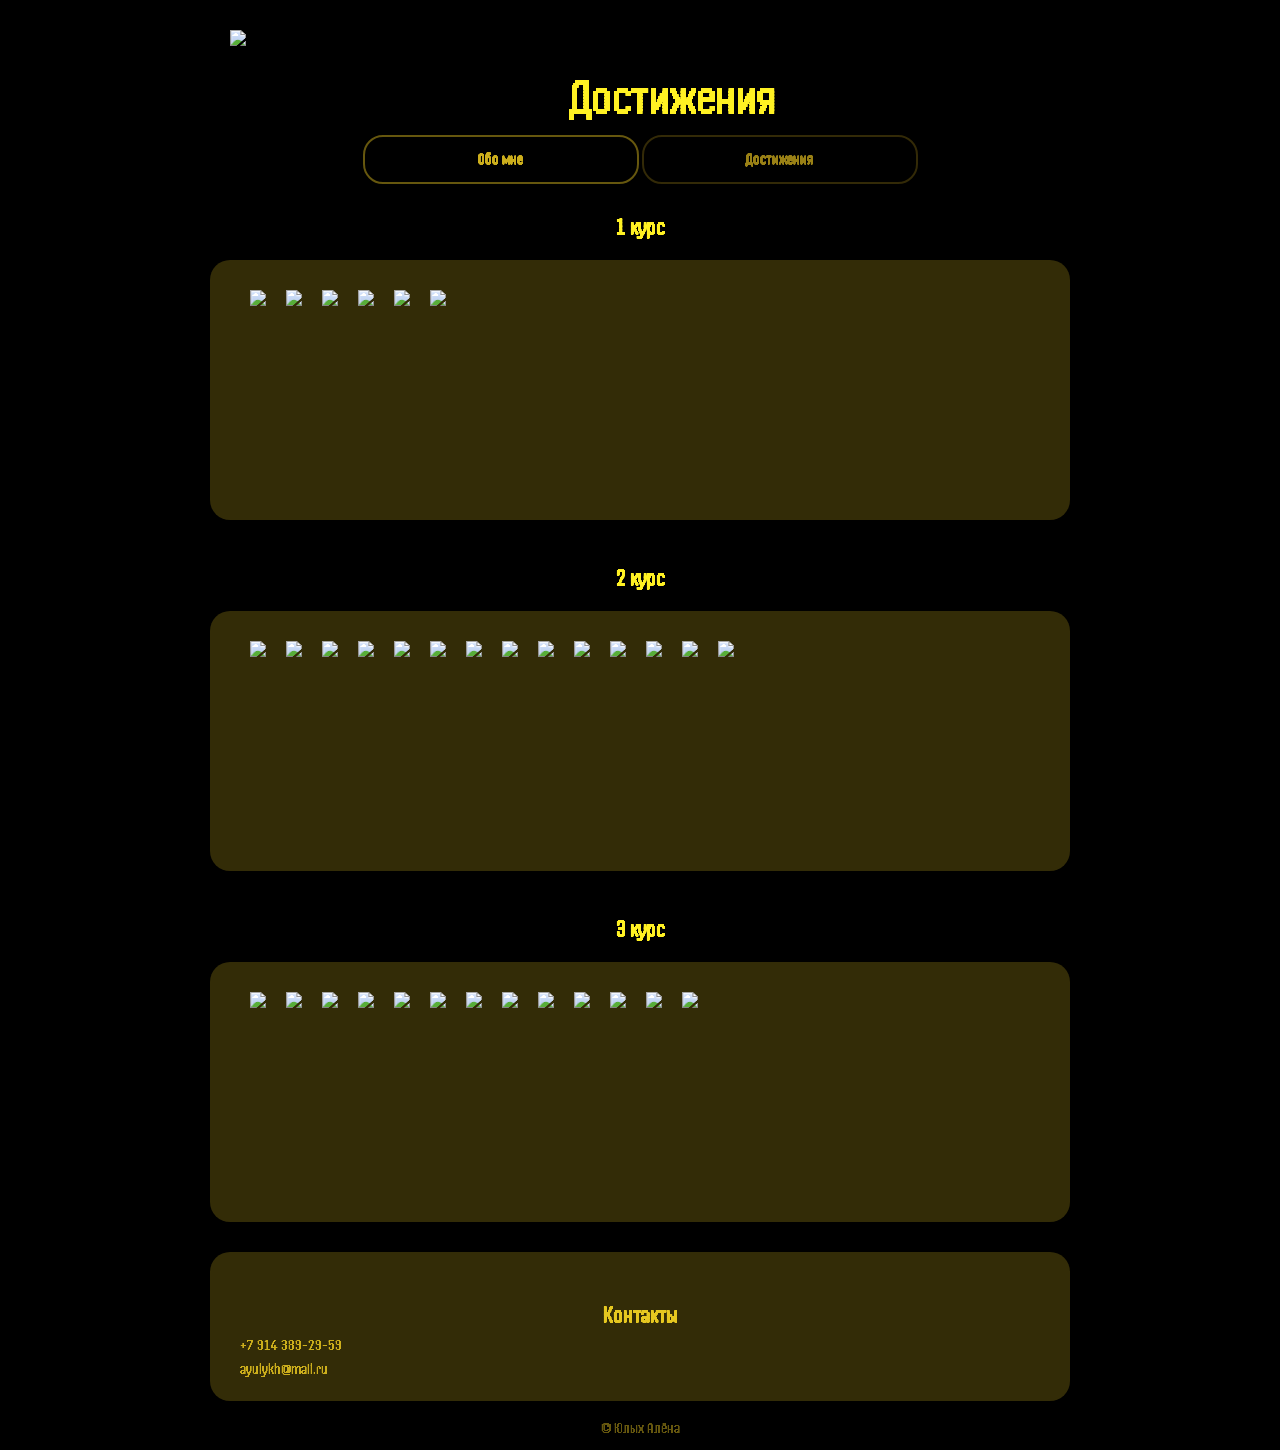
==== achievement.html @ 925b8ffd "Add files via upload" ====
<!DOCTYPE html>
<html lang="en">
<head>
  <meta charset="UTF-8">
  <meta name="viewport" content="width=device-width, initial-scale=1.0">
  <title>Достижения</title>
  <link rel="stylesheet" href="style.css">
<link rel="preconnect" href="https://fonts.googleapis.com">
<link rel="preconnect" href="https://fonts.gstatic.com" crossorigin>
<link href="https://fonts.googleapis.com/css2?family=Handjet:wght,ELSH@100..900,2&display=swap" rel="stylesheet">
</head>
<body>
  <header class="hat">
    <img id="logo" src="img/logo.png" class="logo">
    <h1>
      Достижения
    </h1>
  </header>
  <div align="center">
    <a href="about.html" class="button">Обо мне</a>
    <a href="#" class="buttonoff">Достижения</a>
  </div>
<h2>
  1 курс
</h2>
<section class="cont">
  <img id="certificate" src="certificate/1 курс/1.jpg" class="cert">
  <img id="certificate" src="certificate/1 курс/2.jpg" class="cert">
  <img id="certificate" src="certificate/1 курс/4.jpg" class="cert">
  <img id="certificate" src="certificate/1 курс/5.jpg" class="cert">
  <img id="certificate" src="certificate/1 курс/3.jpg" class="cert">
  <img id="certificate" src="certificate/1 курс/6.jpg" class="cert">
</section>
<h2>
  2 курс
</h2>
<section class="cont">
  <img id="certificate" src="certificate/2 курс/1.jpg" class="cert">
  <img id="certificate" src="certificate/2 курс/2.jpg" class="cert">
  <img id="certificate" src="certificate/2 курс/3.jpg" class="cert">
  <img id="certificate" src="certificate/2 курс/4.jpg" class="cert">
  <img id="certificate" src="certificate/2 курс/5.jpg" class="cert">
  <img id="certificate" src="certificate/2 курс/7.jpg" class="cert">
  <img id="certificate" src="certificate/2 курс/6.jpg" class="cert">
  <img id="certificate" src="certificate/2 курс/11.jpg" class="cert">
  <img id="certificate" src="certificate/2 курс/9.jpg" class="cert">
  <img id="certificate" src="certificate/2 курс/13.jpg" class="cert">
  <img id="certificate" src="certificate/2 курс/8.jpg" class="cert">
  <img id="certificate" src="certificate/2 курс/12.jpg" class="cert">
  <img id="certificate" src="certificate/2 курс/10.jpg" class="cert">
  <img id="certificate" src="certificate/2 курс/15.jpg" class="cert">
</section>
<h2>
  3 курс
</h2>
<section class="cont">
  <img id="certificate" src="certificate/3 курс/1.jpg" class="cert">
  <img id="certificate" src="certificate/3 курс/2.jpg" class="cert">
  <img id="certificate" src="certificate/3 курс/3.jpg" class="cert">
  <img id="certificate" src="certificate/3 курс/4.jpg" class="cert">
  <img id="certificate" src="certificate/3 курс/5.jpg" class="cert">
  <img id="certificate" src="certificate/3 курс/6.jpg" class="cert">
  <img id="certificate" src="certificate/3 курс/7.jpg" class="cert">
  <img id="certificate" src="certificate/3 курс/8.jpg" class="cert">
  <img id="certificate" src="certificate/3 курс/9.jpg" class="cert">
  <img id="certificate" src="certificate/3 курс/10.jpg" class="cert">
  <img id="certificate" src="certificate/3 курс/11.jpg" class="cert">
  <img id="certificate" src="certificate/3 курс/12.jpg" class="cert">
  <img id="certificate" src="certificate/3 курс/13.jpg" class="cert">

</section>
<section class="contacts">
<h2>Контакты</h2>
<ul>
  <li>+7 914 389-29-59</li>
  <li><a href="ayulykh@mail.ru">ayulykh@mail.ru</a></li>
</ul>
</section>
<footer class="footer">
  <p>
    © Юлых Алёна
  </p>
</footer>
</body>
</html>
---- style.css ----
* {
  margin: 0;
  padding: 0;
}
body {
  background-color: black;
  font-family: "Handjet", sans-serif;
  color: #fff123;
  line-height: 1.5;
  display: flex;
  flex-direction: column;
  padding: 10px;
}
.hat {
  text-align: center;
}
.button {
  display:inline-block ;
  width: 20%;
  height: 25px;
  padding: 10px 10px 10px 10px;
  text-align: center;
  color:#ccae1c;
  background-color: black;
  text-decoration: none;
  border: 2px solid #66570e;
  border-radius: 20px;
  font-weight: bold;
}
h1 {
 text-align: center;
 margin-right: 325px;
 margin-top: 50px;
}
h2 {
  text-align: center;
  margin-top: 25px;
} 
.logo {
  float: left;
  padding: 20px 20px 20px 20px;
  width: 150px;
  height: auto;
  margin-left: 200px;
}
.photo {
  float: left;
  padding: 10px 10px 10px 10px;
  width: 250px;
  height: auto;
  border-radius: 50%;
  object-fit: fill;
  border: 4px solid #fff123;
}
body h1{
  font-size: 50px;
}
section{
  align-self: center;
  width: 100%;
  max-width: 800px;
  background-color: #332c07;
  padding: 20px 30px;
  margin-bottom: 15px;
  margin-top: 15px;
  border-radius: 20px;
}
section h3{
  font-size: 24px;
  color: #e5c720;
}
section h2{
  color: #e5c720;
}
section p{
  color: #ccae1c;
}
.contacts ul{
 color: #ccae1c;
 list-style: none;
}
.contacts a {
 color: #ccae1c;
 text-decoration: none;
}
.contacts a:hover{
  text-decoration: underline;
}
footer {
  margin-top: auto;
  font-size: 16px;
  align-self: center;
  color: #66570e;
}
.cont {
  align-self: center;
  width: 100%;
  max-width: 800px;
  background-color: #332c07;
  padding: 20px 30px;
  margin-bottom: 15px;
  margin-top: 15px;
  border-radius: 20px;
  object-fit: fill;
  display: inline-block; 
}
.cert {
  float: left;
  padding: 10px 10px 10px 10px;
  height: 200px;
  width: auto;
}
.buttonoff {
  display:inline-block ;
  width: 20%;
  height: 25px;
  padding: 10px 10px 10px 10px;
  text-align: center;
  color:#998015;
  background-color: black;
  text-decoration: none;
  border: 2px solid #332a07;
  border-radius: 20px;
  font-weight: bold;
}
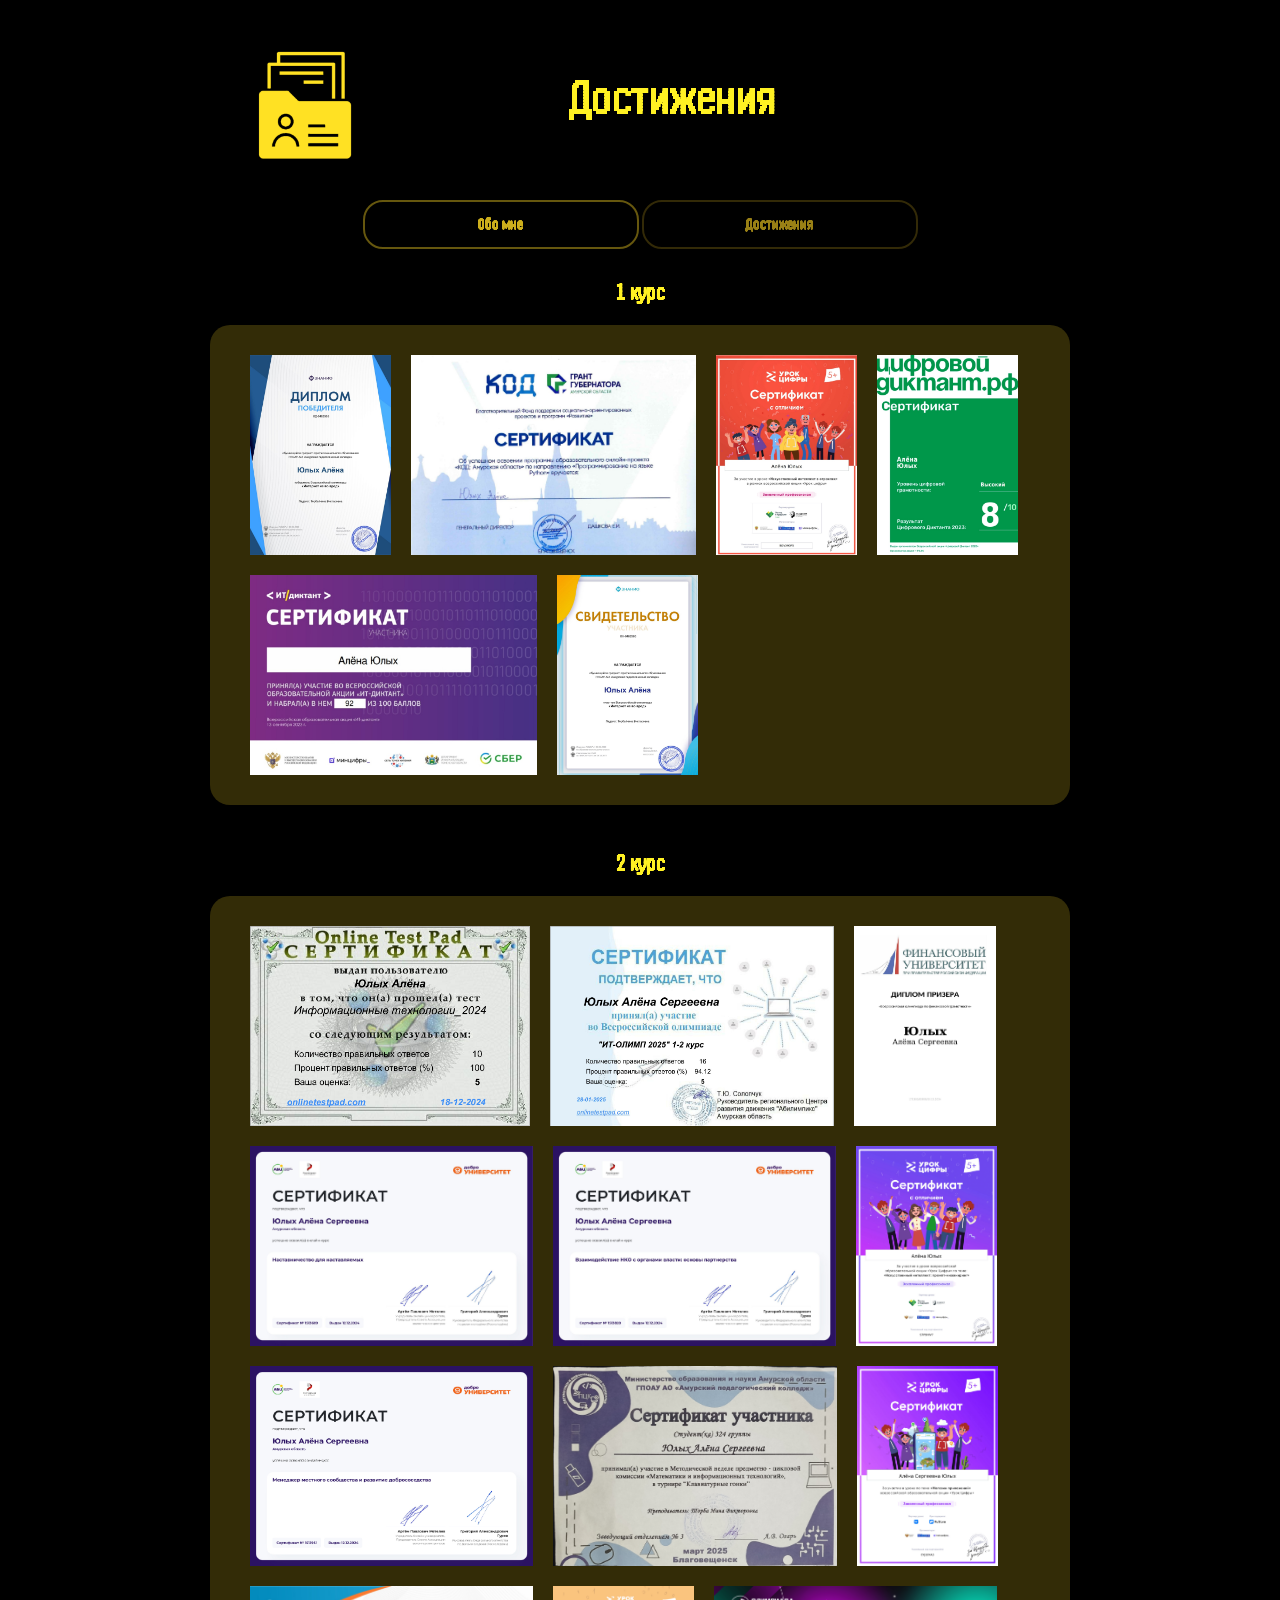
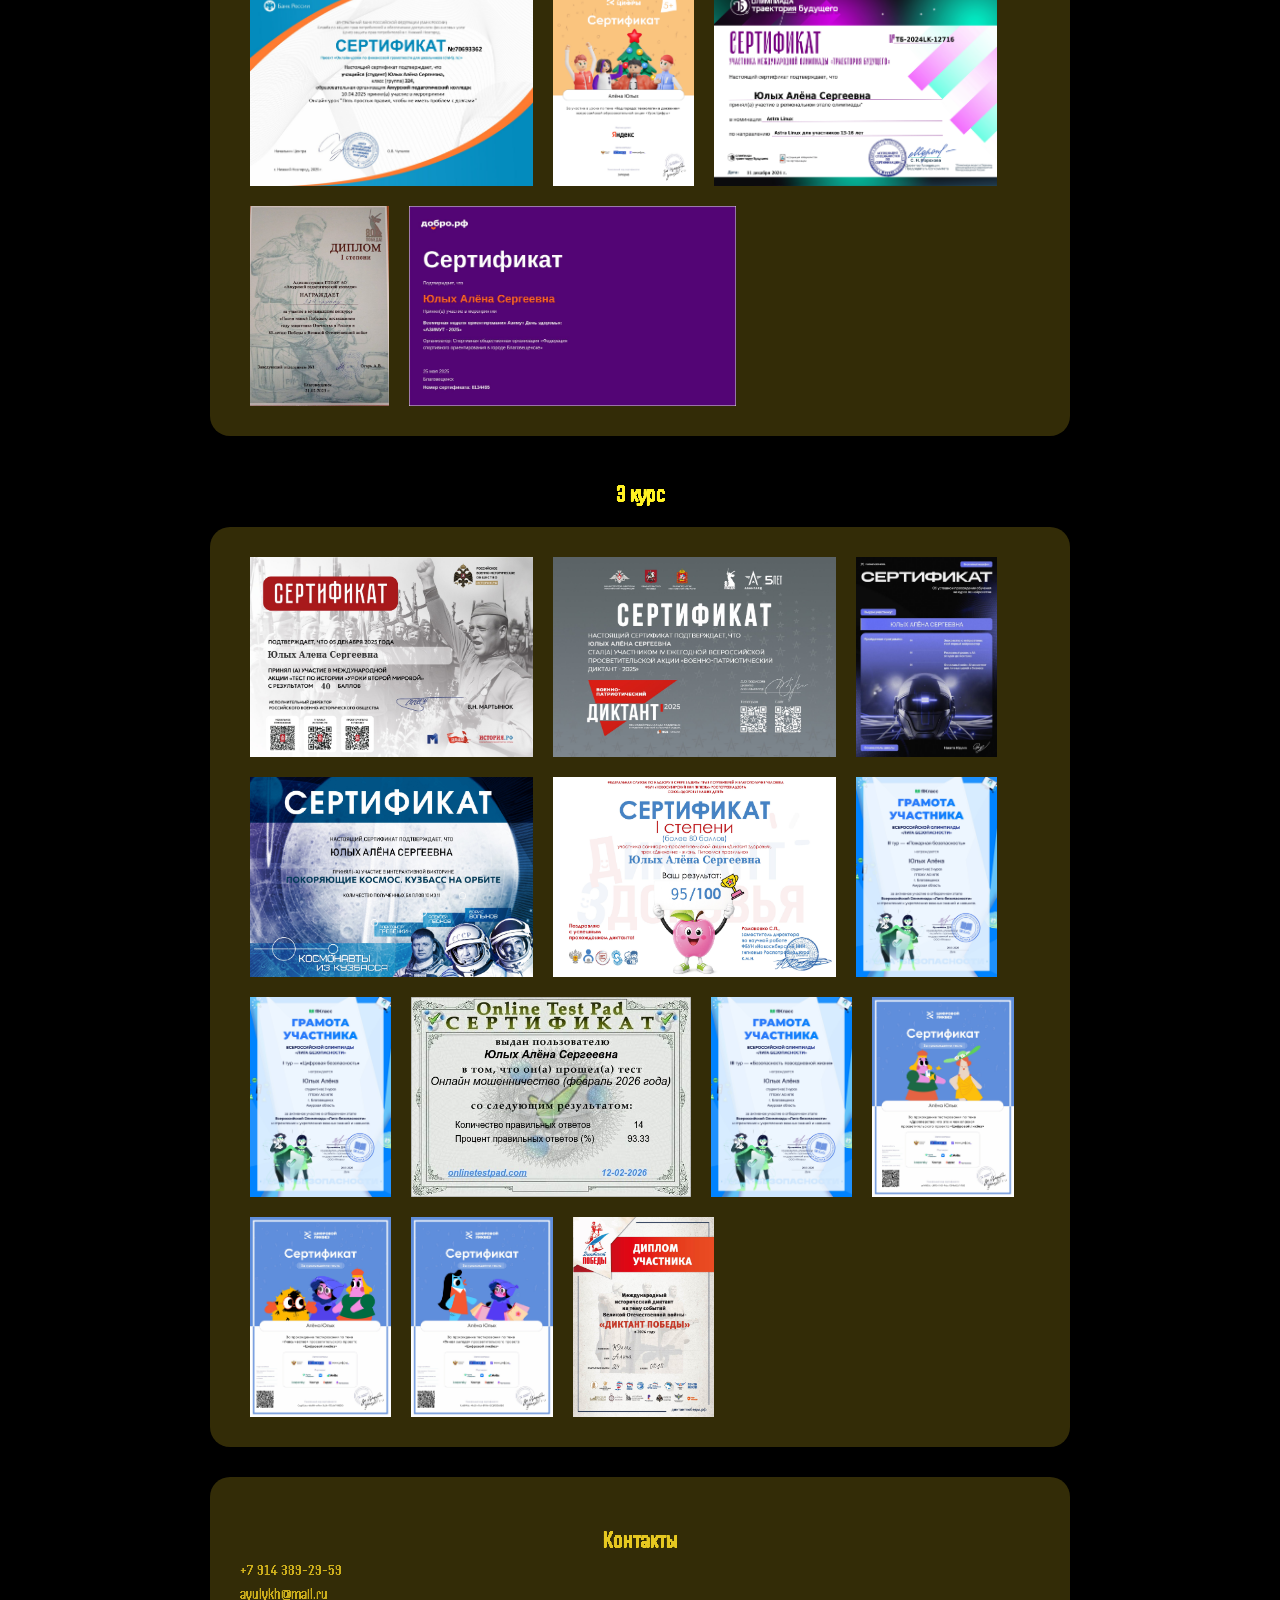
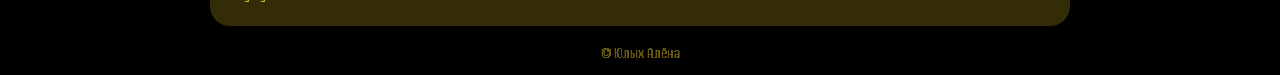
==== commit 8506758b: "Update achievement.html" ====
--- a/achievement.html
+++ b/achievement.html
@@ -17,7 +17,7 @@
     </h1>
   </header>
   <div align="center">
-    <a href="about.html" class="button">Обо мне</a>
+    <a href="index.html" class="button">Обо мне</a>
     <a href="#" class="buttonoff">Достижения</a>
   </div>
 <h2>
@@ -82,4 +82,4 @@
   </p>
 </footer>
 </body>
-</html>+</html>
